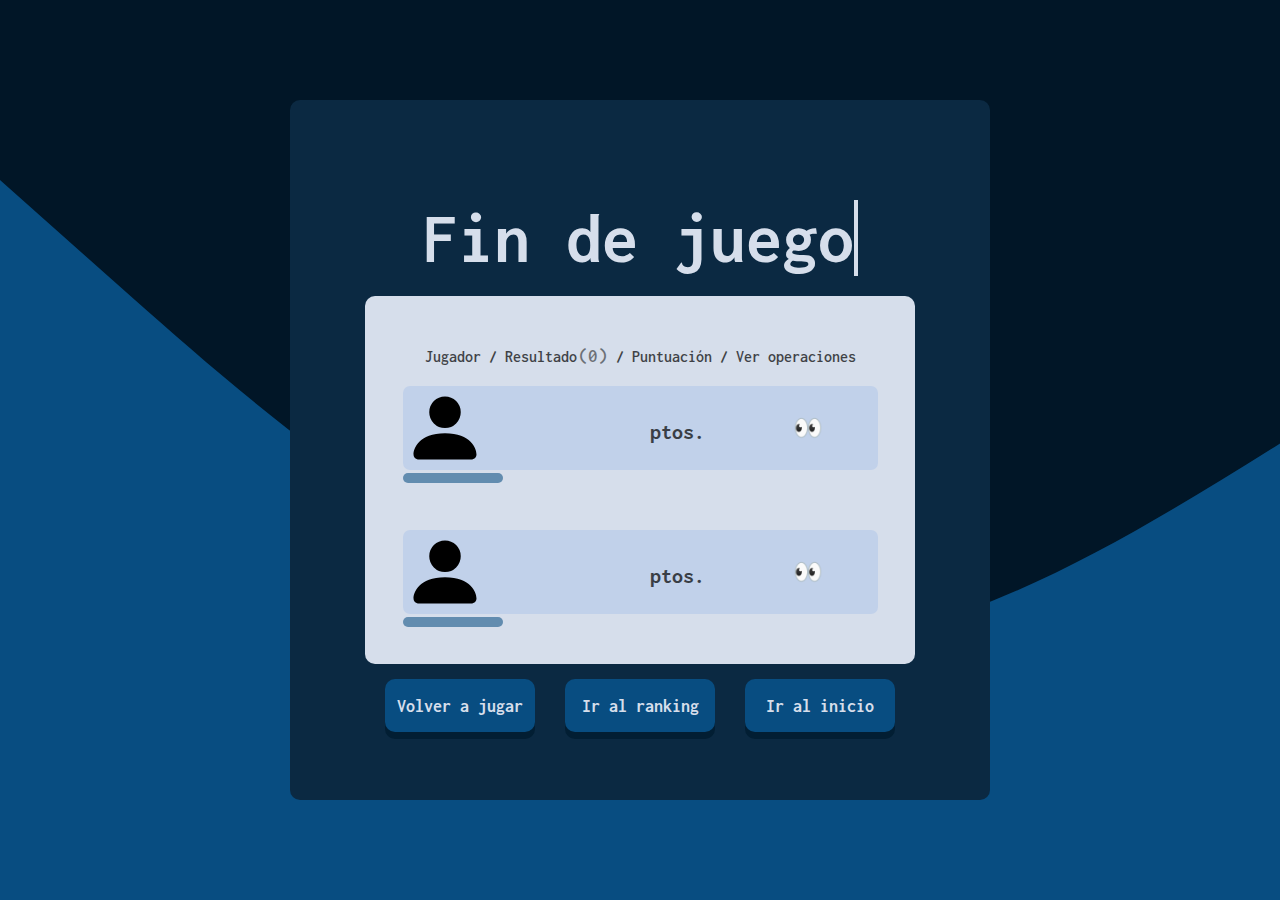
==== game/gameover.html @ 1ce16d79 "added better ending screen, audio" ====
<!DOCTYPE html>
<html lang="es">

<head>
    <meta charset="UTF-8">
    <meta http-equiv="X-UA-Compatible" content="IE=edge">
    <meta name="viewport" content="width=device-width, initial-scale=1.0">
    <title>Cifras: fin de juego</title>
    <link rel="icon" type="image/x-icon" href="assets/img/favicon.ico">
    <link rel="stylesheet" href="styles/gameover.css">
    <script src="scripts/gameover.js" defer></script>
</head>

<body>
    <div id="gameover">
        <header>
            <h1 id="title">Fin&nbsp;de&nbsp;juego</h1>
        </header>
        <section class="results">
            <header id="info-help">Jugador / Resultado <span id="target-number"></span> / Puntuación / Ver operaciones
            </header>
            <div class="players">
                <div class="player" id="player1">
                    <div class="icon_border">
                        <svg class="game-over-player-icon" id="player1_icon" xmlns="http://www.w3.org/2000/svg"
                            fill="currentColor" class="bi bi-person-fill" viewBox="0 0 16 16">
                            <path d="M3 14s-1 0-1-1 1-4 6-4 6 3 6 4-1 1-1 1H3Zm5-6a3 3 0 1 0 0-6 3 3 0 0 0 0 6Z" />
                        </svg>
                        <h2 class="game-over-player-name"></h2>
                        <ol class="operation-log">
                        </ol>
                    </div>
                    <div class="result">
                        <span class="player-result"></span>
                    </div>
                    <div class="score">
                        <span class="player-score"></span><span id="score-text">   ptos.</span>
                    </div>
                    <button class="view-operations" type="button">👀</button>
                </div>
                <div class="player" id="player2">
                    <div class="icon_border">
                        <svg class="game-over-player-icon" id="player2_icon" xmlns="http://www.w3.org/2000/svg"
                            fill="currentColor" class="bi bi-person-fill" viewBox="0 0 16 16">
                            <path d="M3 14s-1 0-1-1 1-4 6-4 6 3 6 4-1 1-1 1H3Zm5-6a3 3 0 1 0 0-6 3 3 0 0 0 0 6Z" />
                        </svg>
                        <h2 class="game-over-player-name"></h2>
                        <ol class="operation-log">
                        </ol>
                    </div>
                    <div class="result">
                        <span class="player-result"></span> 
                    </div>
                    <div class="score">
                        <span class="player-score"></span><span id="score-text">   ptos.</span>
                    </div>
                    <button class="view-operations" type="button">👀</button>
                </div>
            </div>
        </section>
        <section class="buttons">
            <button class="action-button" type="button" id="play-btn">Volver a jugar</button>
            <button class="action-button" type="button" id="ranking-btn">Ir al ranking</button>
            <button class="action-button" type="button" id="home-btn">Ir al inicio</button>
        </section>
        <section>
            <div class="overlay" id="overlay"></div>
            <div id="operation-log-modal" class="modal">
                <button class="modal-close-btn" id="operation-log-close-btn">
                    <div class="leftright"></div>
                    <div class="rightleft"></div>
                </button>
                <h1>Operaciones de <span id="player-log"></span></h1>
                <ol id="operation-log">
                    <span>No ha hecho nada.</span>
                </ol>
            </div>
        </section>
        <aside>
            <div class="overlay" id="winner-overlay"></div>
            <div class="winner-screen">
                <div class="confetti"></div>
                <div class="confetti"></div>
                <div class="confetti"></div>
                <div class="confetti"></div>
                <div class="confetti"></div>
                <div class="confetti"></div>
                <div class="confetti"></div>
                <div class="confetti"></div>
                <div class="confetti"></div>
                <div class="confetti"></div>
                <div class="confetti"></div>
                <div class="confetti"></div>
                <span class="game-message">¡Ha ganado
                    <span id="winner"></span>!</span>
                <p>Pulsa en cualquier parte para ver los resultados.</p>
            </div>
        </aside>
        <aside>
            <div id="operators">
                <div>+</div>
                <div>-</div>
                <div>÷</div>
                <div>×</div>
                <div>÷</div>
                <div>+</div>
                <div>-</div>
                <div>×</div>
            </div>
        </aside>
    </div>
</body>

</html>
---- game/styles/gameover.css ----
@import url(fonts.css);

html,
body {
    background-color: #011627;
    display: flex;
    align-items: center;
    justify-content: center;
    height: 100%;
    background-image: url("../assets/img/wave.svg");
    background-repeat: no-repeat;
    background-size: cover;
    background-attachment: fixed;
    display: flex;
    flex-direction: column;
    font-family: 'Inconsolata';
    overflow: hidden;
}

#gameover {
    height: 500px;
    width: 500px;
    padding: 100px;
    background-color: #0b2942;
    border-radius: 10px;
    position: relative;
    overflow: hidden;
    z-index: 3;
    display: flex;
    flex-direction: column;
    align-items: center;

}

#title {
    margin: 0;
    color: #d6deeb;
    font-size: 72px;
    font-weight: bold;
    display: block;
    border-right: 4px solid;
    width: 12ch;
    animation: typing 2s steps(12), blink .5s infinite step-end alternate;
    animation-play-state: paused;
    overflow: hidden;
    cursor: default;
}

@keyframes typing {
    from {
        width: 0;
    }
}


@keyframes blink {
    50% {
        border-color: transparent;
    }
}

.results {
    width: 90%;
    height: 100%;
    margin-top: 20px;
    background-color: #d6deeb;
    border-radius: 10px;
    padding: 50px;
    display: flex;
    flex-direction: column;
    gap: 20px;
}

.players {
    display: flex;
    flex-direction: column;
    gap: 60px;
}

#info-help {
    align-self: center;
    opacity: 0.7;
    font-weight: 600;
}

.player {
    width: 475px;
    display: flex;
    flex-direction: row;
    gap: 30px;
    align-items: center;
    background-color: #c1d1ea;
    border-radius: 7px;
    align-self: center;

}

.game-over-player-name {
    background-color: #084d8190;
    color: whitesmoke;
    border-radius: 5px;
    font-size: 1.2em;
    margin-top: 0;
    padding: 5px;
    width: 90px;
    overflow: hidden;
    text-overflow: ellipsis;
}

.icon_border {
    width: 84px;
    height: 84px;
    text-align: center;
}

.icon_border svg {
    width: 84px;
    height: 84px;

}

.result {
    font-size: 2.45em;
    font-weight: bold;
    width: 100px;
    overflow: hidden;
    text-overflow: ellipsis;
}

#target-number {
    font-size: 1.2em;
    opacity: 0.7;
}


.score {
    font-size: 1.95em;
    font-weight: bold;
    width: 110px;
}

#score-text {
    font-size: 0.7em;
    opacity: 0.7;
}

.view-operations {
    background-color: transparent;
    border: none;
    font-size: 1.5em;
    cursor: pointer;
}

.view-operations:hover {
    transform: scale(1.4);
}

.buttons {
    display: flex;
}

.action-button {
    height: 53px;
    width: 150px;
    padding: 10px;
    font-size: 1.15em;
    margin: 15px;
    border: none;
    background-color: #084d81;
    box-shadow: 0 7px 0 #021e33;
    color: #d6deeb;
    cursor: pointer;
    display: flex;
    align-items: center;
    justify-content: center;
    border-radius: 10px;
    transition: all 0.15s ease-in-out;
    z-index: 2;
    font-family: inherit;
    font-weight: bold;
    position: relative;
    overflow: hidden;
}

.action-button:active {
    box-shadow: 0 4px 0 #021e33;
    transform: translateY(3.5px);
}

.action-button:hover {
    color: rgba(255, 255, 255, 1);
}

.modal {
    height: 250px;
    overflow-y: scroll;
    scrollbar-width: none;
    pointer-events: none;
    opacity: 0;
    transition: opacity 0.3s;
    position: absolute;
    top: 10px;
    left: 0;
    right: 0;
    max-width: 300px;
    margin: 0 auto;
    padding: 30px;
    background-color: #d6deeb;
    border-radius: 4px;
    box-shadow: 0 3px 10px rgba(0, 0, 0, 0.3);
    z-index: 5;
}

ol#operation-log {
    padding: 0;
    list-style-type: none;
    counter-reset: order;
}

#operation-log li {
    counter-increment: order;
    margin-bottom: 10px;
    font-size: 1.3em;
    font-weight: 600;
    width: 250px;
    background-color: #c1d1ea;
    border-radius: 10px;
}

#operation-log li::before {
    margin-right: 10px;
    content: counter(order);
    background: #0b2942;
    border-radius: 100%;
    color: white;
    width: 24px;
    height: 24px;
    font-weight: bold;
    line-height: 24px;
    text-align: center;
    display: inline-block;
}

.overlay {
    pointer-events: none;
    opacity: 0;
    transition: opacity 0.3s;
    position: fixed;
    top: 0;
    left: 0;
    right: 0;
    bottom: 0;
    width: 100%;
    height: 100%;
    background-color: rgba(0, 0, 0, 0.3);
    z-index: 4;
}

#winner-overlay {
    background-color: #011627;
}

.winner-screen {
    height: 100%;
    width: 100%;
    pointer-events: none;
    position: fixed;
    z-index: 5;
    top: 50%;
    right: 50%;
    transform: translate(50%, -50%);
    transition: opacity 0.3s;
    opacity: 0;
    display: flex;
    flex-direction: column;
    align-items: center;
    justify-content: center;
    gap: 20px;
    color: whitesmoke;
    font-weight: 700;
    text-align: center;
}

.winner-screen p {
    font-size: 1.2em;
   
}

.game-message {
    font-size: 5em;
}



.confetti {
    z-index: -1;
    top: -35px;
    position: absolute;
    width: 15px;
    height: 30px;
    animation: confetti 3s linear infinite;
}

@keyframes confetti {
    0% {
        transform: translateX(0) rotate(45deg) rotateY(0deg) rotateZ(5deg);
        top: -10%;
    }

    50% {
        transform: translateX(90px) rotate(-45deg) rotateY(720deg) rotateZ(20deg);
    }

    100% {
        top: 110%;
        transform: translateX(0) rotate(45deg) rotateY(1440deg) rotateZ(5deg);
    }

}

.confetti:nth-child(1) {
    left: 5%;
    animation-delay: 1s;
    background-color: #addb67;
}

.confetti:nth-child(2) {
    left: 25%;
    animation-delay: 6s;
    background-color: #ecc48d;
}

.confetti:nth-child(3) {
    left: 20%;
    animation-delay: 4.5s;
    background-color: #ff6363;
}

.confetti:nth-child(4) {
    left: 90%;
    animation-delay: 2s;
    background-color: #c792ea;
}

.confetti:nth-child(5) {
    left: 50%;
    animation-delay: 8s;
    background-color: #f78c6c;
}

.confetti:nth-child(6) {
    left: 60%;
    animation-delay: 6s;
    background-color: #7fdbca;
}

.confetti:nth-child(7) {
    left: 75%;
    animation-delay: 2.5s;
    background-color: #009688;
}

.confetti:nth-child(8) {
    left: 80%;
    animation-delay: 1s;
    background-color: #eeffff;
}

.confetti:nth-child(9) {
    left: 90%;
    animation-delay: 3s;
    background-color: #FF79C5;
}

.confetti:nth-child(10) {
    left: 10%;
    animation-delay: 2s;
    background-color: #ffd866;
}

.confetti:nth-child(11) {
    left: 65%;
    animation-delay: 4.35s;
    background-color: #3A66D1;
}

.modal-close-btn {
    position: absolute;
    right: 35px;
    top: 0px;
    font-size: 20px;
    border: none;
    background: none;
    cursor: pointer;
}

.modal-close-btn:hover .leftright {
    transform: rotate(-45deg);
    background-color: #ef5350;
}

.modal-close-btn:hover .rightleft {
    transform: rotate(45deg);
    background-color: #ef5350;
}

.is-visible {
    opacity: 1;
    pointer-events: auto;
}

.leftright {
    height: 4px;
    width: 30px;
    position: absolute;
    margin-top: 24px;
    background-color: #0b2942;
    border-radius: 2px;
    transform: rotate(45deg);
    transition: all .3s ease-in;
}

.rightleft {
    height: 4px;
    width: 30px;
    position: absolute;
    margin-top: 24px;
    background-color: #0b2942;
    border-radius: 2px;
    transform: rotate(-45deg);
    transition: all .3s ease-in;
}

.is-visible {
    opacity: 1;
    pointer-events: auto;
}

#operators div {
    position: absolute;
    font-size: 125px;
    top: -150px;
    animation: falling linear infinite;
    z-index: -2;
    color: #084d81;
    user-select: none;
}

#operators div:nth-child(1) {
    left: 25%;
    font-size: 120px;
    animation-delay: 0s;
    animation-duration: 11s;
}

#operators div:nth-child(2) {
    left: 10%;
    font-size: 130px;
    animation-delay: 12s;
    animation-duration: 12s;
}

#operators div:nth-child(3) {
    left: 90%;
    font-size: 140px;
    animation-delay: 4s;
    animation-duration: 15s;
}

#operators div:nth-child(4) {
    left: 40%;
    font-size: 145px;
    animation-delay: 18s;
    animation-duration: 16s;
}

#operators div:nth-child(5) {
    left: 65%;
    font-size: 150px;
    animation-delay: 0s;
    animation-duration: 10s;
}

#operators div:nth-child(6) {
    left: 75%;
    font-size: 130px;
    animation-delay: 3s;
    animation-duration: 15s;
}

#operators div:nth-child(7) {
    left: 35%;
    font-size: 155px;
    animation-delay: 7s;
    animation-duration: 14s;
}

#operators div:nth-child(8) {
    left: 50%;
    font-size: 125px;
    animation-delay: 15s;
    animation-duration: 12s;
}

@keyframes falling {
    0% {
        opacity: 1;
        transform: translateY(0) rotate(0deg);
    }

    100% {
        opacity: 0;
        transform: translateY(1000px) rotate(720deg);
    }
}

@media (max-width: 760px) {
    .confetti {
        width: 13.5px;
        height: 20px;
    }

    .game-message {
        font-size: 3.5em;
    }
}

@media (max-width: 500px) {

    html,
    body {
        overflow: hidden;
        width: 100%;
    }

    #gameover {
        height: 100%;
    }

    .results {
        height: 300px;
        width: 310px;
    }

    .player {
        width: 400px;
    }

    #info-help {
        font-size: 1.05em;
    }

    #title {
        font-size: 3.5em;
    }

    .player-result,
    .player-score {
        font-size: 0.7em;
    }

    .action-button {
        width: 110px;
    }

    .confetti {
        width: 10px;
        height: 15px;
    }

    .game-message {
        font-size: 2.3em;
    }

    .winner-screen p {
        font-size: 0.95em;
    }


}
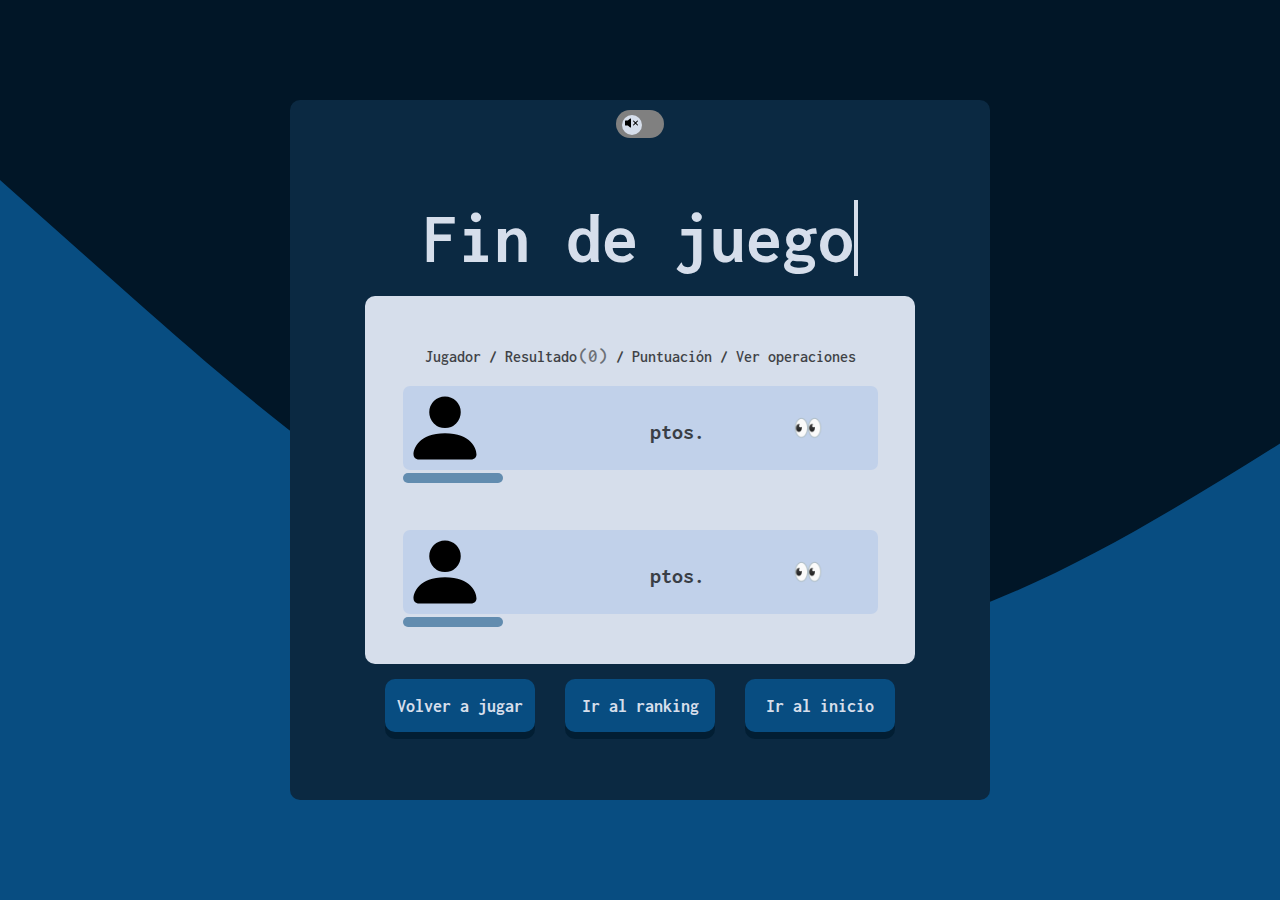
==== commit 958d31bf: "added sound control to all pages, css fixes" ====
--- a/game/gameover.html
+++ b/game/gameover.html
@@ -13,6 +13,12 @@
 
 <body>
     <div id="gameover">
+        <nav>
+            <label class="switch" id="audio-control">
+                <input type="checkbox" class="clicky" hidden autocomplete="off">
+                <span class="slider"></span>
+            </label>
+        </nav>
         <header>
             <h1 id="title">Fin&nbsp;de&nbsp;juego</h1>
         </header>
@@ -109,6 +115,9 @@
             </div>
         </aside>
     </div>
+    <audio id="soundtrack" loop="true">
+        <source src="assets/audio/soundtrack.ogg" type="audio/ogg">
+    </audio>
 </body>
 
 </html>--- a/game/styles/gameover.css
+++ b/game/styles/gameover.css
@@ -7,6 +7,7 @@
     align-items: center;
     justify-content: center;
     height: 100%;
+    width: 100%;
     background-image: url("../assets/img/wave.svg");
     background-repeat: no-repeat;
     background-size: cover;
@@ -29,7 +30,6 @@
     display: flex;
     flex-direction: column;
     align-items: center;
-
 }
 
 #title {
@@ -41,7 +41,6 @@
     border-right: 4px solid;
     width: 12ch;
     animation: typing 2s steps(12), blink .5s infinite step-end alternate;
-    animation-play-state: paused;
     overflow: hidden;
     cursor: default;
 }
@@ -57,6 +56,56 @@
     50% {
         border-color: transparent;
     }
+}
+
+nav {
+    margin: 10px;
+    display: flex;
+    align-items: center;
+    justify-content: center;
+    position: absolute;
+    top: 0;
+}
+
+.switch {
+    position: relative;
+    width: 48px;
+    height: 28px;
+}
+
+.slider {
+    position: absolute;
+    cursor: pointer;
+    top: 0;
+    left: 0;
+    right: 0;
+    bottom: 0;
+    background-color: grey;
+    transition: .4s;
+    border-radius: 28px;
+}
+
+.slider::before {
+    position: absolute;
+    content: url("../assets/img/volume-mute.svg");
+    height: 20px;
+    width: 20px;
+    left: 6px;
+    bottom: 3.5px;
+    background-color: #d6deeb;
+    transition: .4s;
+    border-radius: 50%;
+    display: grid;
+    place-items: center;
+}
+
+input:checked+.slider {
+    background-color: #82aaff;
+}
+
+input:checked+.slider::before {
+    transform: translateX(16px);
+    content: url("../assets/img/volume-on.svg");
 }
 
 .results {
@@ -530,7 +579,6 @@
     html,
     body {
         overflow: hidden;
-        width: 100%;
     }
 
     #gameover {
